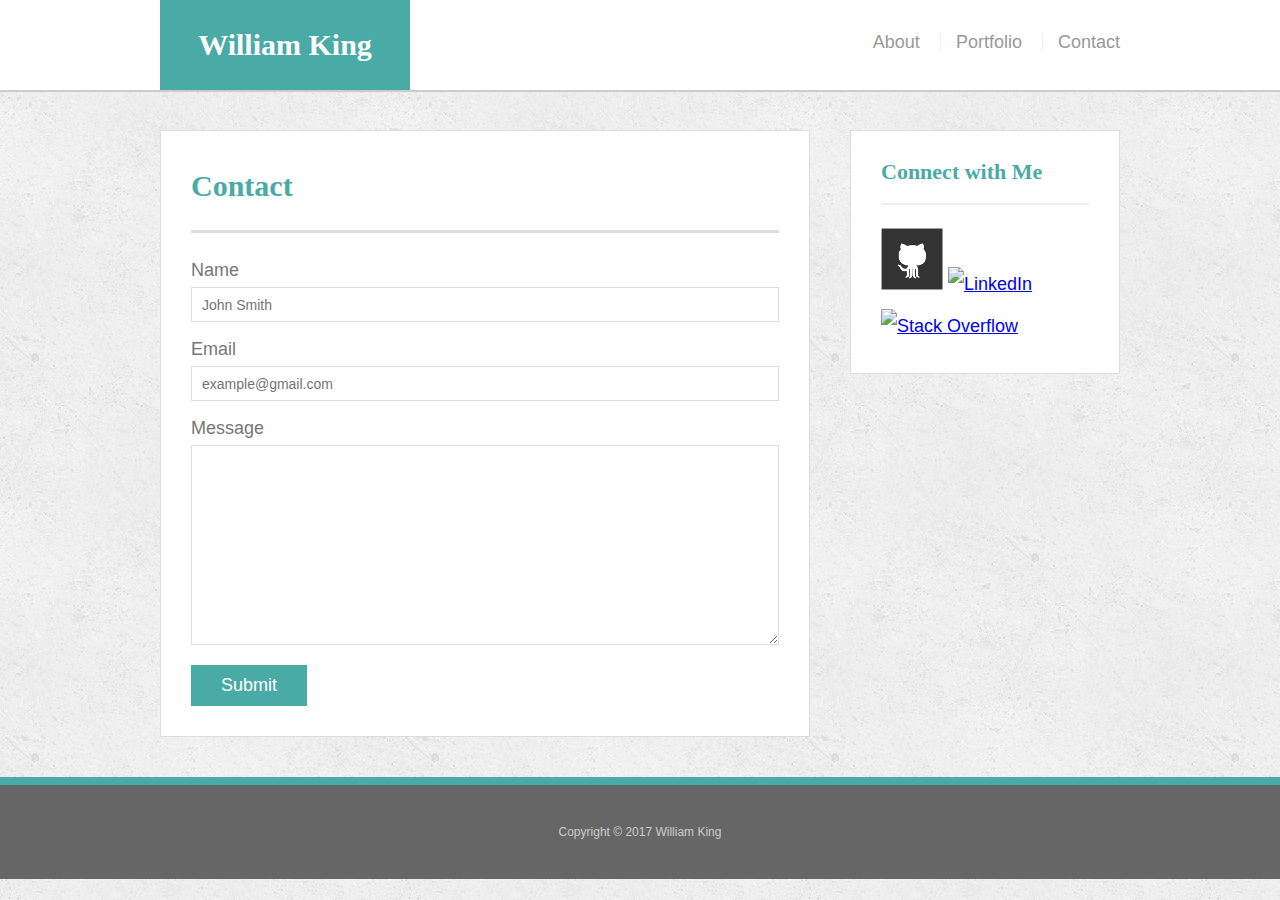
==== contact.html @ 8659dbec "initial commit" ====
<!doctype html>
<html lang="en-us">

<head>
  <meta charset="UTF-8">
  <title>Contact | William King</title>
  <link rel="stylesheet" type="text/css" href="assets/css/reset.css">
  <link rel="stylesheet" type="text/css" href="assets/css/style.css">
</head>

<body>

  <header id="masthead">
    <div class="container">
      <a href="index.html" id="logo">William King</a>
      <nav>
        <a href="index.html">About</a>
        <a href="portfolio.html">Portfolio</a>
        <a href="contact.html">Contact</a>
      </nav>
    </div>
  </header>

  <div id="main-container" class="container">
    <section class="main-section">
      <h1>Contact</h1>

      <form id="contact-form">
        <ul>
          <li>
            <label for="name">Name</label>
            <input type="text" id="name" name="name" placeholder="John Smith" required="required">
          </li>
          <li>
            <label for="email">Email</label>
            <input type="email" id="email" name="email" placeholder="example@gmail.com" required="required">
          </li>
          <li>
            <label for="message">Message</label>
            <textarea id="message" name="message" required="required"></textarea>
          </li>
        </ul>
        <input type="submit">
      </form>

    </section>

    <section class="sidebar">
      <div id="connect">
        <h2>Connect with Me</h2>

        <a href="https://github.com/wpk12345"><img src="assets/images/github-128.png" class="social" alt="GitHub" /></a>
        <a href="https://www.linkedin.com/in/bill-king-595948109/"><img src="assets/images/linkedin-128.png" class="social" alt="LinkedIn" /></a>
        <a href="https://stackoverflow.com/users/8175917/bill-king"><img src="assets/images/stackoverflow-128.png" class="social" alt="Stack Overflow" /></a>
      </div>
    </section>
  </div>

  <footer>
    <div class="container">
      Copyright &copy; 2017 William King
    </div>
  </footer>
</body>

</html>
---- assets/css/style.css ----
body {
  font-family: Arial, "Helvetica Neue", Helvetica, sans-serif;
  font-size: 18px;
  line-height: 34px;
  color: #777;
  background: url("../images/concrete_seamless.png");
}

* {
  box-sizing: border-box;
}

/* general */

.container {
  width: 100%;
  max-width: 960px;
  margin: 0 auto;
  clear: both;
}

h1,
h2,
h3,
p {
  margin-bottom: 20px;
}

p:last-child {
  margin-bottom: 0;
}

h1,
h2,
h3 {
  font-family: Georgia, Times, "Times New Roman", serif;
  font-weight: 700;
  color: #4aaaa5;
}

h1 {
  padding-bottom: 20px;
  font-size: 30px;
  line-height: 49px;
  border-bottom: 3px solid #ddd;
}

h2,
h3 {
  font-size: 22px;
}

/* header */

#masthead {
  position: fixed;
  z-index: 99;
  width: 100%;
  margin: 0 0 30px;
  overflow: auto;
  color: #fff;
  background: #fff;
  border-bottom: 2px solid #ccc;
}

#logo {
  float: left;
  width: 250px;
  height: 90px;
  font-family: Georgia, Times, "Times New Roman", serif;
  font-size: 30px;
  font-weight: 700;
  line-height: 90px;
  color: #fff;
  text-align: center;
  text-decoration: none;
  background: #4aaaa5;
}

nav {
  float: right;
  margin-top: 25px;
}

nav a {
  display: inline-block;
  padding-left: 15px;
  margin-left: 15px;
  line-height: 18px;
  color: #999;
  text-decoration: none;
  border-left: 1px solid #efefef;
}

nav a:first-child {
  border-left: 0 none;
}

/* footer */

footer {
  padding: 30px 0;
  clear: both;
  font-size: 12px;
  color: #fff;
  color: #ccc;
  text-align: center;
  background: #666;
  border-top: 8px solid #4aaaa5;
}

/* sidebar */

.sidebar {
  float: right;
  width: 100%;
  max-width: 270px;
  padding: 30px;
  margin-bottom: 20px;
  background: #fff;
  border: 1px solid #ddd;
}

h3,
.sidebar h2 {
  padding-bottom: 20px;
  margin-bottom: 15px;
  line-height: 22px;
  border-bottom: 2px solid #eee;
}

.social {
  width: 62px;
  height: 62px;
  margin-top: 8px;
  margin-right: 5px;
}

.social:last-child {
  margin-right: 0;
}

/* main */

#main-container {
  padding-top: 130px;
}

.main-section {
  float: left;
  width: 100%;
  max-width: 650px;
  padding: 30px;
  margin: 0 0 40px;
  background: #fff;
  border: 1px solid #ddd;
}

/* portfolio page */

.work {
  position: relative;
  float: left;
  width: 274px;
  margin: 20px 0 25px;
  overflow: auto;
}

.work:nth-child(even) {
  margin-right: 40px;
}

.work img {
  width: 100%;
  border: 0 none;
  opacity: 0.8;
}

.work h3 {
  position: absolute;
  bottom: 20px;
  width: 100%;
  padding: 15px;
  margin-bottom: 0;
  font-weight: 300;
  line-height: 30px;
  color: #fff;
  text-align: center;
  background: #4aaaa5;
  border-bottom: 0;
}

.auth-image {
  float: left;
  width: 200px;
  height: auto;
  margin-top: 10px;
  margin-right: 25px;
}

/* contact page */

#contact-form ul {
  margin-bottom: 20px;
}

#contact-form li {
  margin-bottom: 10px;
}

label,
input[type=text],
input[type=email],
textarea {
  display: block;
  width: 100%;
}

input[type=text],
input[type=email],
textarea {
  height: 35px;
  padding: 0 10px;
  font-size: 14px;
  border: 1px solid #ddd;
}

textarea {
  height: 200px;
}

input[type=submit] {
  padding: 10px 30px;
  font-size: 18px;
  color: #fff;
  cursor: pointer;
  background: #4aaaa5;
  border: 0 none;
}
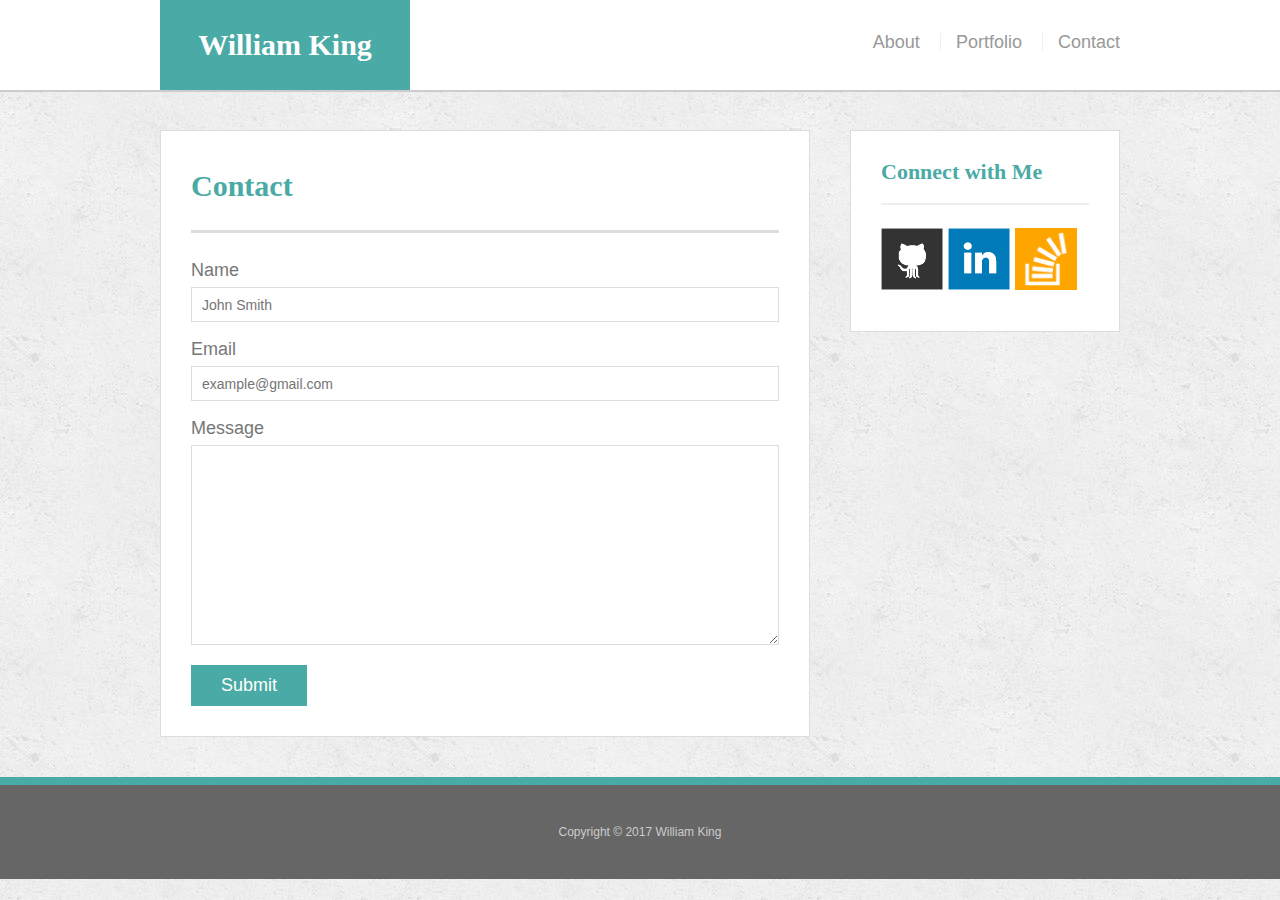
==== commit 357179fd: "link fix" ====
--- a/contact.html
+++ b/contact.html
@@ -15,7 +15,7 @@
       <a href="index.html" id="logo">William King</a>
       <nav>
         <a href="index.html">About</a>
-        <a href="portfolio.html">Portfolio</a>
+        <a href="Portfolio.html">Portfolio</a>
         <a href="contact.html">Contact</a>
       </nav>
     </div>
--- a/assets/css/style.css
+++ b/assets/css/style.css
@@ -236,4 +236,9 @@
   cursor: pointer;
   background: #4aaaa5;
   border: 0 none;
+}
+
+@media only screen and (max-width: 980px) {
+   
+  
 }